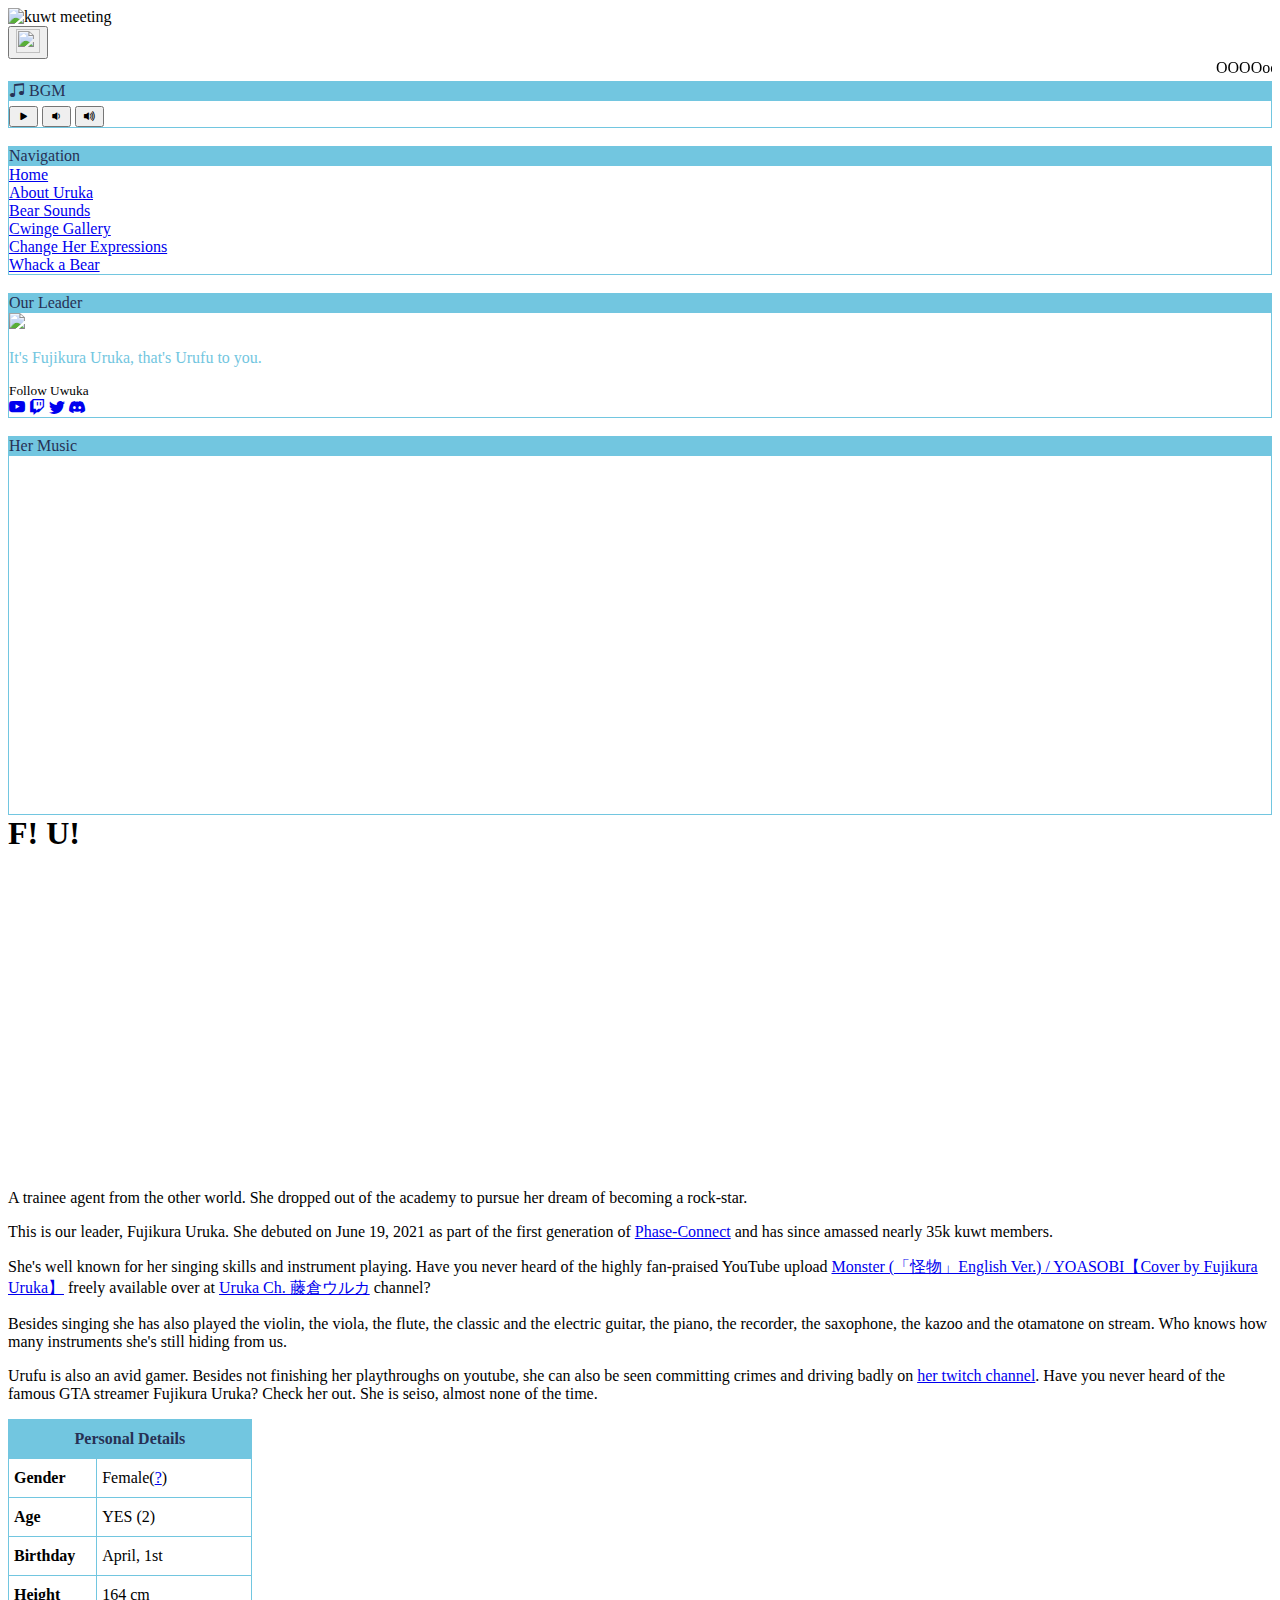
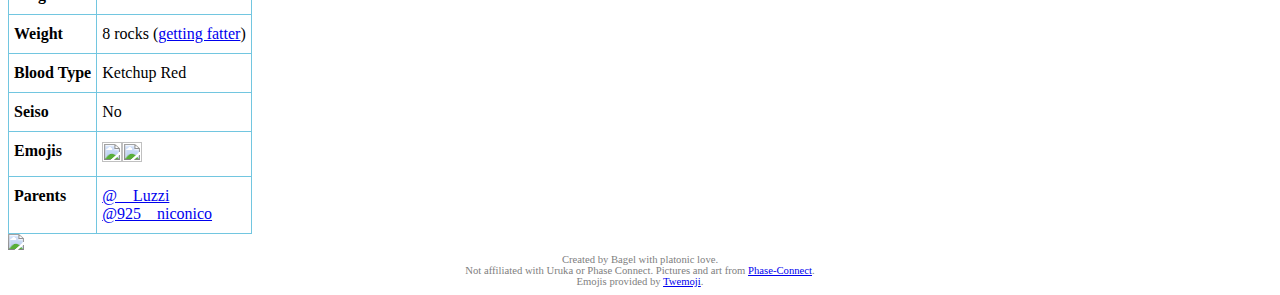
==== abouturuka.html @ 6b668313 "preload bgm" ====
<!DOCTYPE html>
<html lang="en">
<head>
    <meta charset="UTF-8">
    <meta http-equiv="X-UA-Compatible" content="IE=edge">
    <meta name="viewport" content="width=device-width, initial-scale=1.0">
    <meta
      name="description"
      content="Page dedicated to the Uwukuwt and their leader: the awesome blue bear Fujikura Uruka."
    />
    <!-- <base href="https://justbagel.github.io/uwukuwt/"> -->
    <base href="https://uwukuwt.netlify.app/">
    <link rel="icon" href="public/favicon.ico" />
    <link rel="stylesheet" type="text/css" href="style.css">
    <link rel="stylesheet" href="https://cdn.jsdelivr.net/npm/bootstrap-icons@1.8.3/font/bootstrap-icons.css">
    <title>Uwukuwt</title>
    
</head>
<body>
    <div class="main">
        <div class="header">
            <img id="kuwtmeeting" src="public/kuwt.png" alt="kuwt meeting">
            <div class="uruga">
                <div>
                    <button class="urugaButton" type="button" onclick="playMedia('kultSounds')"><img src="images/Urukult.png" height="24" width="24"></button>
                    <audio id="kultSounds" src="audio/uruga.mp3" preload="auto"></audio>
                    
                </div>
                <marquee id="OOOO" class="blinking" scrolldelay="75">OOOOooOOOooooooOoOOoOOOOOOOoooo</marquee>
            </div>
        </div>
        <div class="container">
            <div class="navigation">
                <div style="border: #72c6e0 1px solid;">
                    <div style="border-bottom: #72c6e0 1px solid; color: #273154; background-color: #72c6e0;">
                        <i class="bi bi-music-note-beamed"></i> BGM
                    </div>
                    <div id="urukaBgmPlayer" style="margin-top: 5px;">
                        <audio id="urukaBgm" loop preload="auto">
                            <source src="public/UrukaBGM.mp3" type="audio/mp3" />
                            Your web browser does not support HTML5.
                        </audio> 
                        <button id="playBgmButton" class="playerButton" type="button" onclick="playPauseBgm()"><i class="bi bi-play-fill"></i></button>
                        <button class="playerButton" type="button" onclick="bgmVolumeDown()"><i class="bi bi-volume-down-fill"></i></button>
                        <button class="playerButton" type="button" onclick="bgmVolumeUp()"><i class="bi bi-volume-up-fill"></i></button>
                    </div>
                </div>
                <br>
                <div style="border: #72c6e0 1px solid;">
                    <div style="border-bottom: #72c6e0 1px solid; color: #273154; background-color: #72c6e0;">
                        Navigation
                    </div>
                    <a href="index.html">Home</a><br>
                    <a href="abouturuka.html">About Uruka</a><br>
                    <a href="instants.html">Bear Sounds</a><br>
                    <a href="cwingegallery.html">Cwinge Gallery</a><br>
                    <a href="expressions.html">Change Her Expressions</a><br>
                    <a href="whackabear.html">Whack a Bear</a><br>
                </div>
                <br>
                <div style="border: #72c6e0 1px solid;">
                    <div style="border-bottom: #72c6e0 1px solid; color: #273154; background-color: #72c6e0;">
                        Our Leader
                    </div>
                    <img src="images/youtube1.jpg" width="100%">
                    <p style="color: #72c6e0;">
                        It's Fujikura Uruka,
                        that's Urufu to you.
                    </p>
                    <div>
                        <p class="blinking" style="font-size: 10pt; margin-bottom: 0px;">Follow Uwuka</p>
                        <a id="linkYoutube" href="https://www.youtube.com/channel/UCjXJYPsKxoJyc-1RPB6dSyw" target="_blank"><i class="bi bi-youtube"></i></a>
                        <a id="linkTwitch" href="https://www.twitch.tv/fujikurauruka" target="_blank"><i class="bi bi-twitch"></i></a>
                        <a id="linkTwitter" href="https://twitter.com/fujikurauruka" target="_blank"><i class="bi bi-twitter"></i></a>
                        <a id="linkDiscord" href="https://discord.gg/phaseconnect" target="_blank"><i class="bi bi-discord"></i></a>
                    </div>
                </div>
                <br>
                <div style="border: #72c6e0 1px solid;">
                    <div style="border-bottom: #72c6e0 1px solid; color: #273154; background-color: #72c6e0;">
                        Her Music
                    </div>
                    <iframe width="100%" height="auto" src="https://www.youtube-nocookie.com/embed/3Iy-okkLYfM" title="YouTube video player"
                        frameborder="0" allow="accelerometer; autoplay; clipboard-write; encrypted-media; gyroscope; picture-in-picture"
                        allowfullscreen></iframe>
                    <iframe style="border-radius:0px"
                        src="https://open.spotify.com/embed/artist/3kqKjRxIZo2cs5PoYi4ys3?utm_source=generator" width="99%" height="200"
                        frameBorder="0" allowfullscreen=""
                        allow="autoplay; clipboard-write; encrypted-media; fullscreen; picture-in-picture"></iframe>
                </div>
            </div>
            <div class="content">
                <h1 class="blinking" style="margin: 0px;">F! U!</h1>
                <br>
                <iframe width="560" height="315" src="https://www.youtube-nocookie.com/embed/mOEyOE2R6-I" title="YouTube video player"
                    frameborder="0" allow="accelerometer; autoplay; clipboard-write; encrypted-media; gyroscope; picture-in-picture"
                    allowfullscreen></iframe>
                <br>
                A trainee agent from the other world. She dropped out of the academy to pursue her dream of becoming a rock-star.
                <br>
                <div class="container" style="justify-content: end;">
                    <div style="flex-grow: 1;">
                        <p>This is our leader, Fujikura Uruka. She debuted on June 19, 2021 as part of the first generation of <a href="https://phase-connect.com/" target="_blank">Phase-Connect</a> and has since amassed nearly 35k kuwt members.</p>
                        <p>She's well known for her singing skills and instrument playing. Have you never heard of the highly fan-praised YouTube upload <a href="https://www.youtube.com/watch?v=Xnvt1IRaO1c" target="_blank">Monster (「怪物」English Ver.) / YOASOBI【Cover by Fujikura Uruka】</a> freely available over at <a href="https://www.youtube.com/c/FujikuraUruka" target="_blank">Uruka Ch. 藤倉ウルカ</a> channel?</p>
                        <p>Besides singing she has also played the violin, the viola, the flute, the classic and the electric guitar, the piano, the recorder, the saxophone, the kazoo and the otamatone on stream. Who knows how many instruments she's still hiding from us.</p>
                        <p>Urufu is also an avid gamer. Besides not finishing her playthroughs on youtube, she can also be seen committing crimes and driving badly on <a href="https://www.twitch.tv/fujikurauruka" target="_blank">her twitch channel</a>. Have you never heard of the famous GTA streamer Fujikura Uruka? Check her out. She is seiso, almost none of the time.</p>
                    </div>
                    <div style="min-width: 280px;">
                        <style type="text/css">
                            .tg  {border-collapse:collapse;border-spacing:0;}
                            .tg td{border-color:#72c6e0;border-style:solid;border-width:1px;overflow:hidden;padding:10px 5px;word-break:normal;}
                            .tg th{background-color:#72c6e0;border-color:#72c6e0;border-style:solid;border-width:1px;font-weight:normal;color:#273154;overflow:hidden;padding:10px 5px;word-break:normal;}
                            .tg .tg-1wig{font-weight:bold;text-align:left;vertical-align:top}
                            .tg .tg-amwm{font-weight:bold;text-align:center;vertical-align:top}
                            .tg .tg-0lax{text-align:left;vertical-align:top}
                        </style>
                        <table class="tg">
                            <thead>
                                <tr>
                                    <th class="tg-amwm" colspan="2">Personal Details</th>
                                </tr>
                            </thead>
                            <tbody>
                                <tr>
                                    <td class="tg-1wig">Gender</td>
                                    <td class="tg-0lax">Female(<a href="https://www.youtube.com/watch?v=OcrCiPCAoPI" target="_blank">?</a>)</td>
                                </tr>
                                <tr>
                                    <td class="tg-1wig">Age</td>
                                    <td class="tg-0lax">YES (2)</td>
                                </tr>
                                <tr>
                                    <td class="tg-1wig">Birthday</td>
                                    <td class="tg-0lax">April, 1st</td>
                                </tr>
                                <tr>
                                    <td class="tg-1wig">Height</td>
                                    <td class="tg-0lax">164 cm</td>
                                </tr>
                                <tr>
                                    <td class="tg-1wig">Weight</td>
                                    <td class="tg-0lax">8 rocks (<a href="https://twitter.com/fujikurauruka/status/1522623427407872000" target="_blank">getting fatter</a>)</td>
                                </tr>
                                <tr>
                                    <td class="tg-1wig">Blood Type</td>
                                    <td class="tg-0lax">Ketchup Red</td>
                                </tr>
                                <tr>
                                    <td class="tg-1wig">Seiso</td>
                                    <td class="tg-0lax">No</td>
                                </tr>
                                <tr>
                                    <td class="tg-1wig">Emojis</td>
                                    <td class="tg-0lax"><img src="public/1f5d1.png" height="20px" width="20px"><img src="public/1f43b.png" height="20px" width="20px"></td>
                                </tr>
                                <tr>
                                    <td class="tg-1wig">Parents</td>
                                    <td class="tg-0lax"><a href="https://twitter.com/__Luzzi" target="_blank">@__Luzzi</a><br><a href="https://twitter.com/925__niconico" target="_blank">@925__niconico</a></td>
                                </tr>
                            </tbody>
                        </table>
                    </div>
                </div>
                <div>
                    <img src="images/Uruka-Ref-4k.jpg" width="100%" height="auto">
                </div>
            </div>
            

        </div>
        <div>
            <footer style="font-size: 8pt; text-align: center; color: gray;">
                Created by Bagel with platonic love. 
                <br>
                Not affiliated with Uruka or Phase Connect. Pictures and art from <a href="https://phase-connect.com/" target="_blank">Phase-Connect</a>.
                <br>
                Emojis provided by <a href="https://twemoji.twitter.com/" target="_blank">Twemoji</a>.
            </footer>
        </div>
    </div>
    <script src="scripts.js"></script>
</body>
</html>
---- style.css ----
body {
    margin: 0;
    font-family: "Comic Sans MS", "Comic Sans", cursive;
    -webkit-font-smoothing: antialiased;
    -moz-osx-font-smoothing: grayscale;
    background-color: #37313d;
    background-image: url("public/UrukaCursed.png");
    color: #fef6f3;
    width: 100%;
}

a, a :active {
    color: #f6ad4e;
}

/* a :visited {
    color: #72c6e0;
} */

.main {
    width: 80%;
    /* min-width: 80vw; */
    min-width: 900px;
    min-height: 90vh;
    border: #72c6e0 1px solid;
    margin: auto;
    background-color: #273154;
    margin-top: 5vh;
    padding: 0;

}

.header {
    text-align: center;
    color: #72c6e0;
}

.container {

    margin: 20px;
    display: flex;
    gap: 20px;
    

}

.navigation {
    width: 200px;
    min-width: 200px;
    text-align: center;
    display: block;
}

.content {
    text-align: center;
    margin: 0px auto;
}

.blinking {
    animation:blinkingText 2s linear infinite;
}
@keyframes blinkingText{
    0%{     color: #f6ad4e;    }
    50%{    color: #72c6e0;  }
    100%{   color: #f6ad4e;    }
}

.instants {
    display: flex;
    flex-wrap: wrap;
    gap: 30px;
    justify-content: center;
}

.uruga {
    margin-top: -5px !important;
    margin-left: auto;
    margin-right: auto;
    padding: 0px !important;
    background-color: #37313d;
    min-height: 5vh;
    min-width: 900px;
    max-width: 1700px;
    display: flex;
    align-self: center;
    align-items: center;
    border-bottom: #72c6e0 1px solid;
}

.urugaButton {
    margin-left: 3px;
    margin-right: 3px;
    padding-top: 5px;
    background-color: transparent;
    border: none;
    cursor: pointer;
}

.instantsBox {
    /* max-width: 200px; */
    width: 150px;
}

.instantsButton {
    margin-left: 3px;
    margin-right: 3px;
    padding-top: 5px;
    border: black 3px solid;
    border-radius: 30%;
    cursor: pointer;
    
}

#kuwtmeeting {
    max-width: 100%;
    height: auto;
    margin: 0px !important;
    padding: 0px !important;
}

#OOOO {
    font-size: 4vh;
}

#urukaBgmPlayer {
    width: 200px;
    height: 30px;
    /* background-color: #fef6f3; */
    /* border: #72c6e0 1px solid; */
    /* border-radius: 50%; */
    /* color: #37313d; */
    /* font-size: 14pt; */
}

.playerButton {
    margin-left: 2px;
    margin-right: 2px;
    background-color: transparent;
    border: none;
    cursor: pointer;
    font-size: 14pt;
    color: #fef6f3;
}

.playerButton :hover {
    color: #f6ad4e;
}

#linkYoutube :hover {
    color: #ff0000;
}

#linkTwitch :hover {
    color: #9146ff;
}

#linkTwitter :hover {
    color: #1d9bef;
}

#linkDiscord :hover {
    color: #5764f1;
}
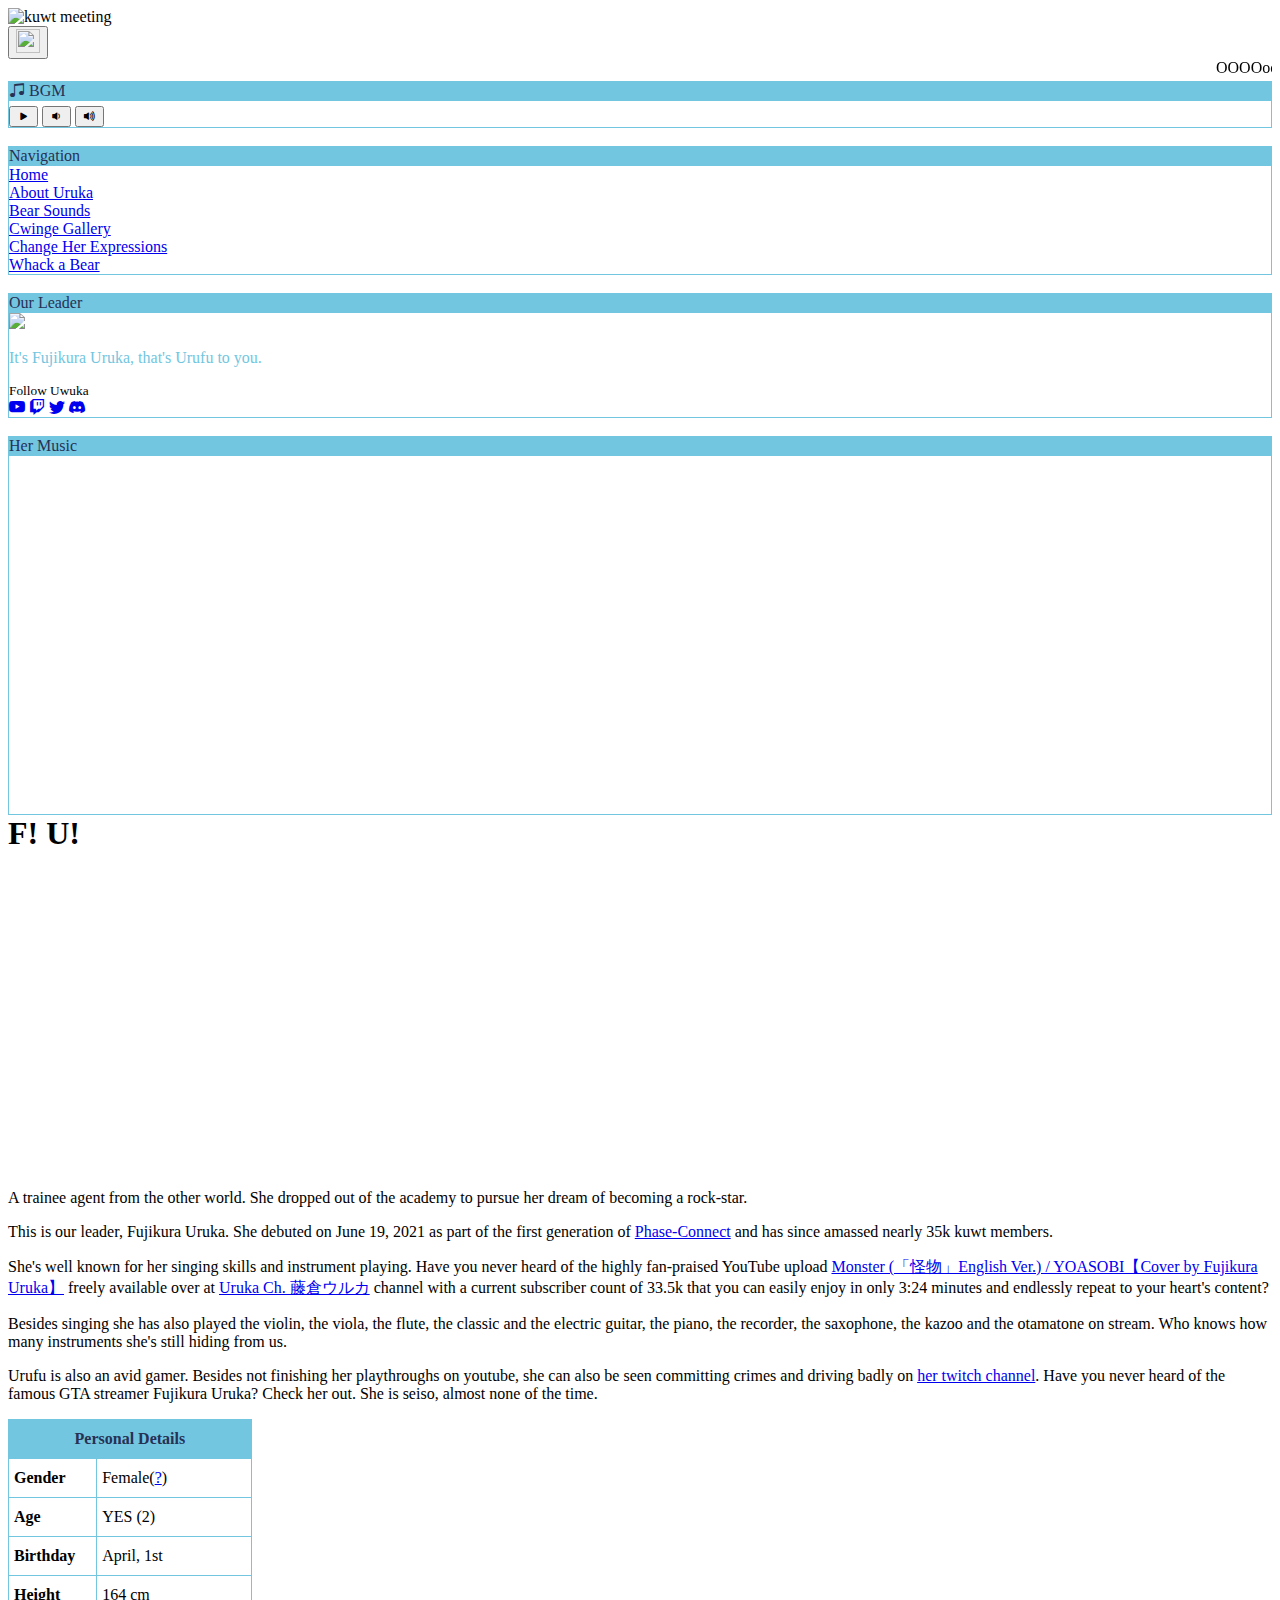
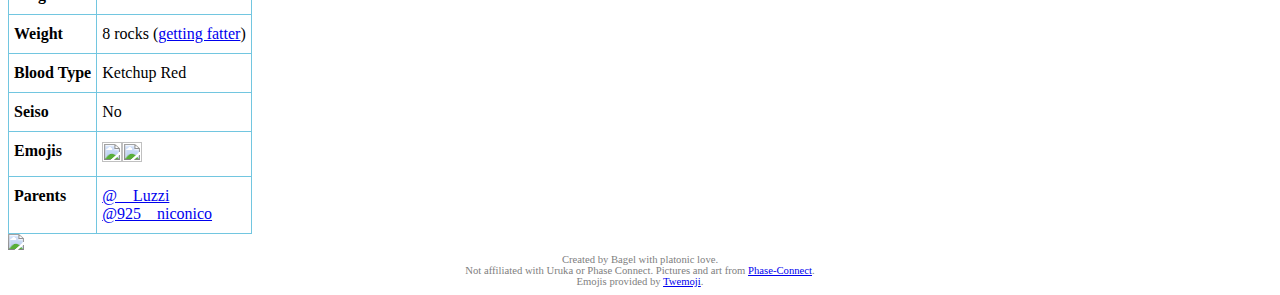
==== commit 447bc1fd: "have you heard" ====
--- a/abouturuka.html
+++ b/abouturuka.html
@@ -101,7 +101,7 @@
                 <div class="container" style="justify-content: end;">
                     <div style="flex-grow: 1;">
                         <p>This is our leader, Fujikura Uruka. She debuted on June 19, 2021 as part of the first generation of <a href="https://phase-connect.com/" target="_blank">Phase-Connect</a> and has since amassed nearly 35k kuwt members.</p>
-                        <p>She's well known for her singing skills and instrument playing. Have you never heard of the highly fan-praised YouTube upload <a href="https://www.youtube.com/watch?v=Xnvt1IRaO1c" target="_blank">Monster (「怪物」English Ver.) / YOASOBI【Cover by Fujikura Uruka】</a> freely available over at <a href="https://www.youtube.com/c/FujikuraUruka" target="_blank">Uruka Ch. 藤倉ウルカ</a> channel?</p>
+                        <p>She's well known for her singing skills and instrument playing. Have you never heard of the highly fan-praised YouTube upload <a href="https://www.youtube.com/watch?v=Xnvt1IRaO1c" target="_blank">Monster (「怪物」English Ver.) / YOASOBI【Cover by Fujikura Uruka】</a> freely available over at <a href="https://www.youtube.com/c/FujikuraUruka" target="_blank">Uruka Ch. 藤倉ウルカ</a> channel with a current subscriber count of 33.5k that you can easily enjoy in only 3:24 minutes and endlessly repeat to your heart's content?</p>
                         <p>Besides singing she has also played the violin, the viola, the flute, the classic and the electric guitar, the piano, the recorder, the saxophone, the kazoo and the otamatone on stream. Who knows how many instruments she's still hiding from us.</p>
                         <p>Urufu is also an avid gamer. Besides not finishing her playthroughs on youtube, she can also be seen committing crimes and driving badly on <a href="https://www.twitch.tv/fujikurauruka" target="_blank">her twitch channel</a>. Have you never heard of the famous GTA streamer Fujikura Uruka? Check her out. She is seiso, almost none of the time.</p>
                     </div>
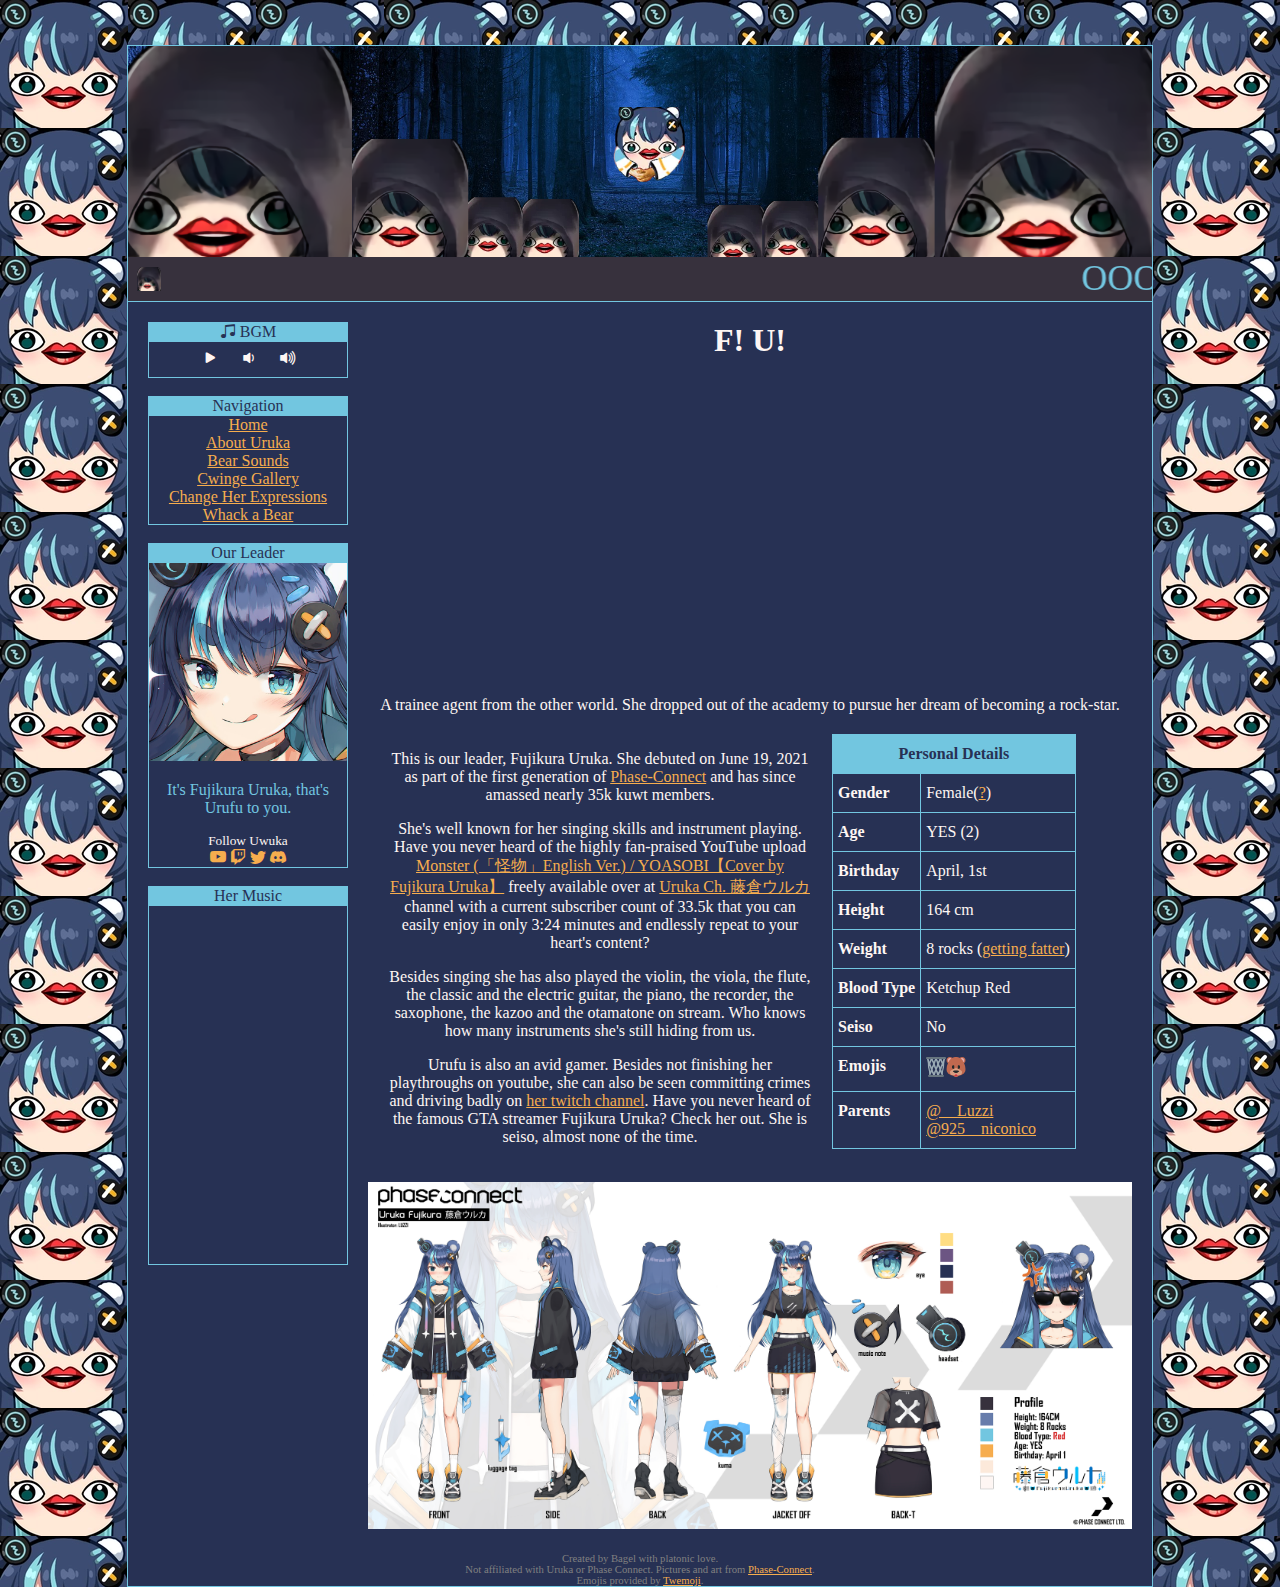
==== commit 8d8807ad: "have you heard" ====
--- a/abouturuka.html
+++ b/abouturuka.html
@@ -8,8 +8,8 @@
       name="description"
       content="Page dedicated to the Uwukuwt and their leader: the awesome blue bear Fujikura Uruka."
     />
-    <!-- <base href="https://justbagel.github.io/uwukuwt/"> -->
-    <base href="https://uwukuwt.netlify.app/">
+    <base href="https://justbagel.github.io/uwukuwt/">
+    <!-- <base href="https://uwukuwt.netlify.app/"> -->
     <link rel="icon" href="public/favicon.ico" />
     <link rel="stylesheet" type="text/css" href="style.css">
     <link rel="stylesheet" href="https://cdn.jsdelivr.net/npm/bootstrap-icons@1.8.3/font/bootstrap-icons.css">
@@ -36,7 +36,7 @@
                         <i class="bi bi-music-note-beamed"></i> BGM
                     </div>
                     <div id="urukaBgmPlayer" style="margin-top: 5px;">
-                        <audio id="urukaBgm" loop preload="auto">
+                        <audio id="urukaBgm" loop>
                             <source src="public/UrukaBGM.mp3" type="audio/mp3" />
                             Your web browser does not support HTML5.
                         </audio> 
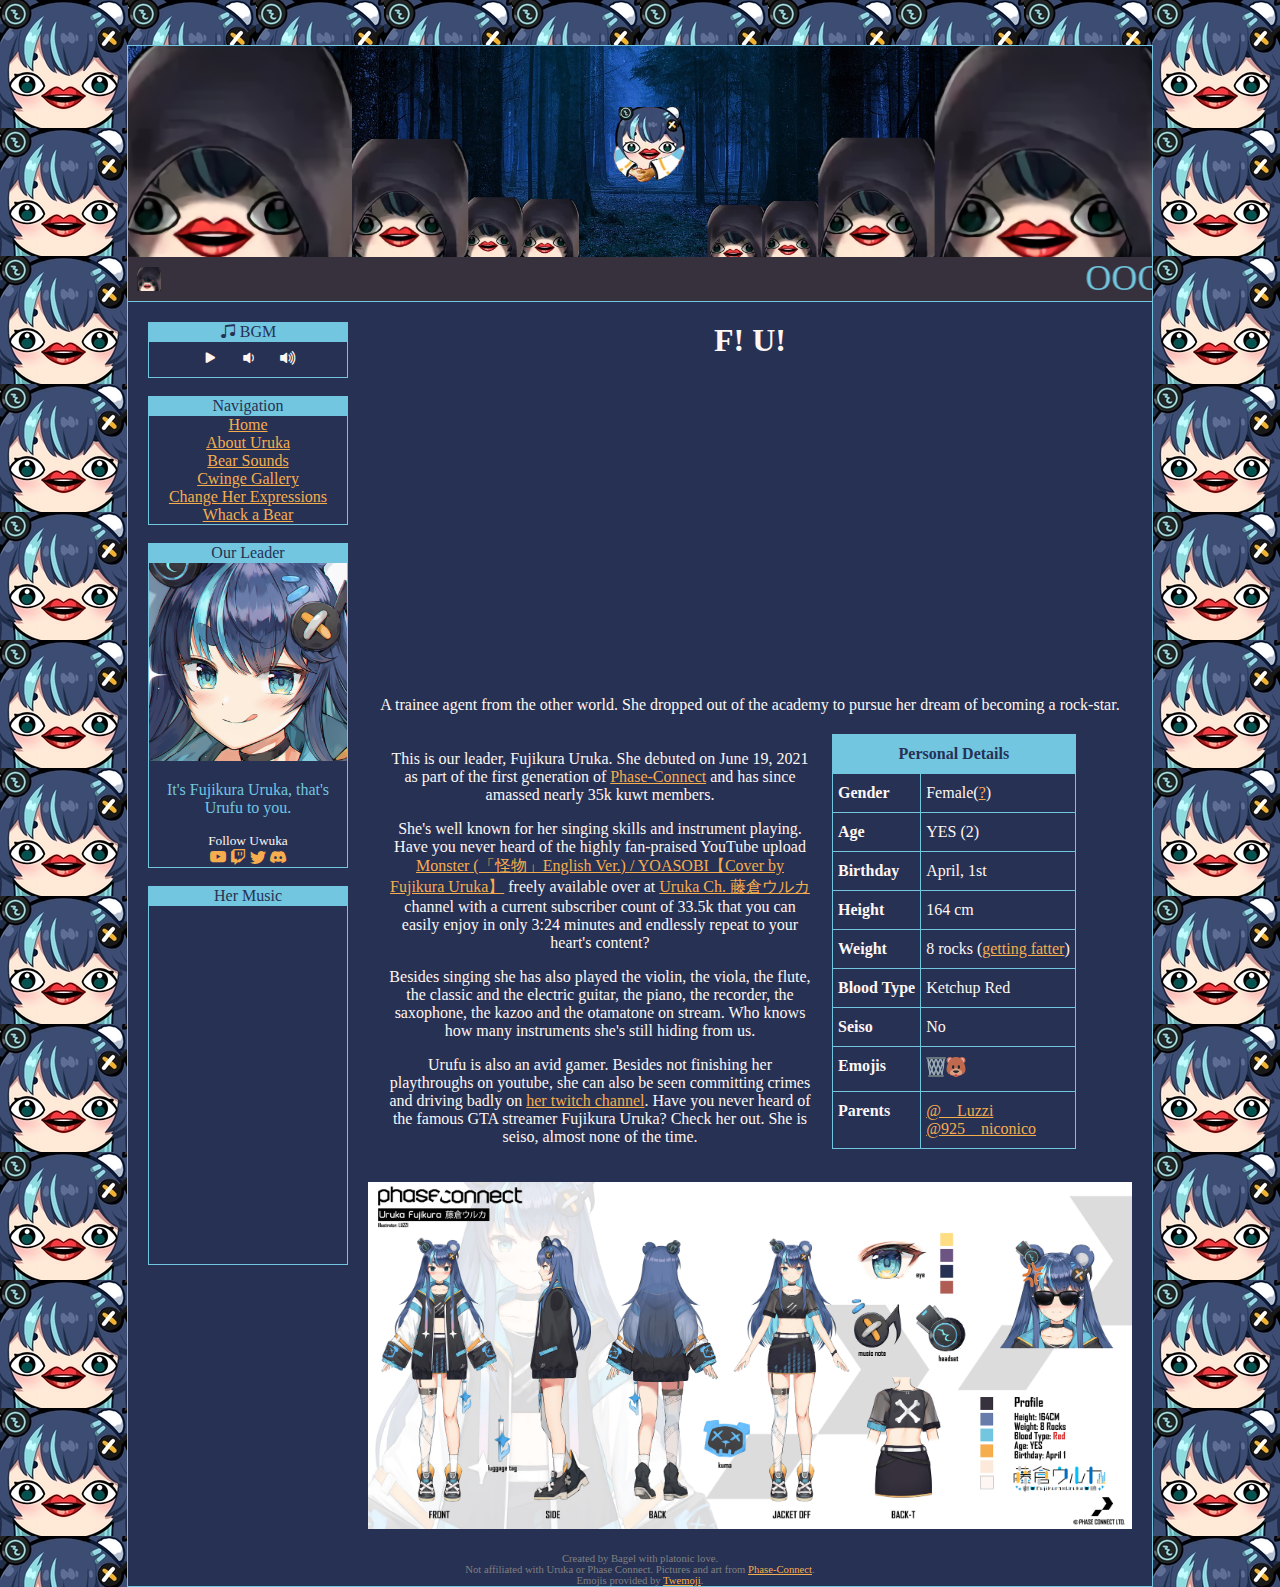
==== commit 27110230: "preload bgm" ====
--- a/abouturuka.html
+++ b/abouturuka.html
@@ -36,7 +36,7 @@
                         <i class="bi bi-music-note-beamed"></i> BGM
                     </div>
                     <div id="urukaBgmPlayer" style="margin-top: 5px;">
-                        <audio id="urukaBgm" loop>
+                        <audio id="urukaBgm" loop preload="auto">
                             <source src="public/UrukaBGM.mp3" type="audio/mp3" />
                             Your web browser does not support HTML5.
                         </audio> 
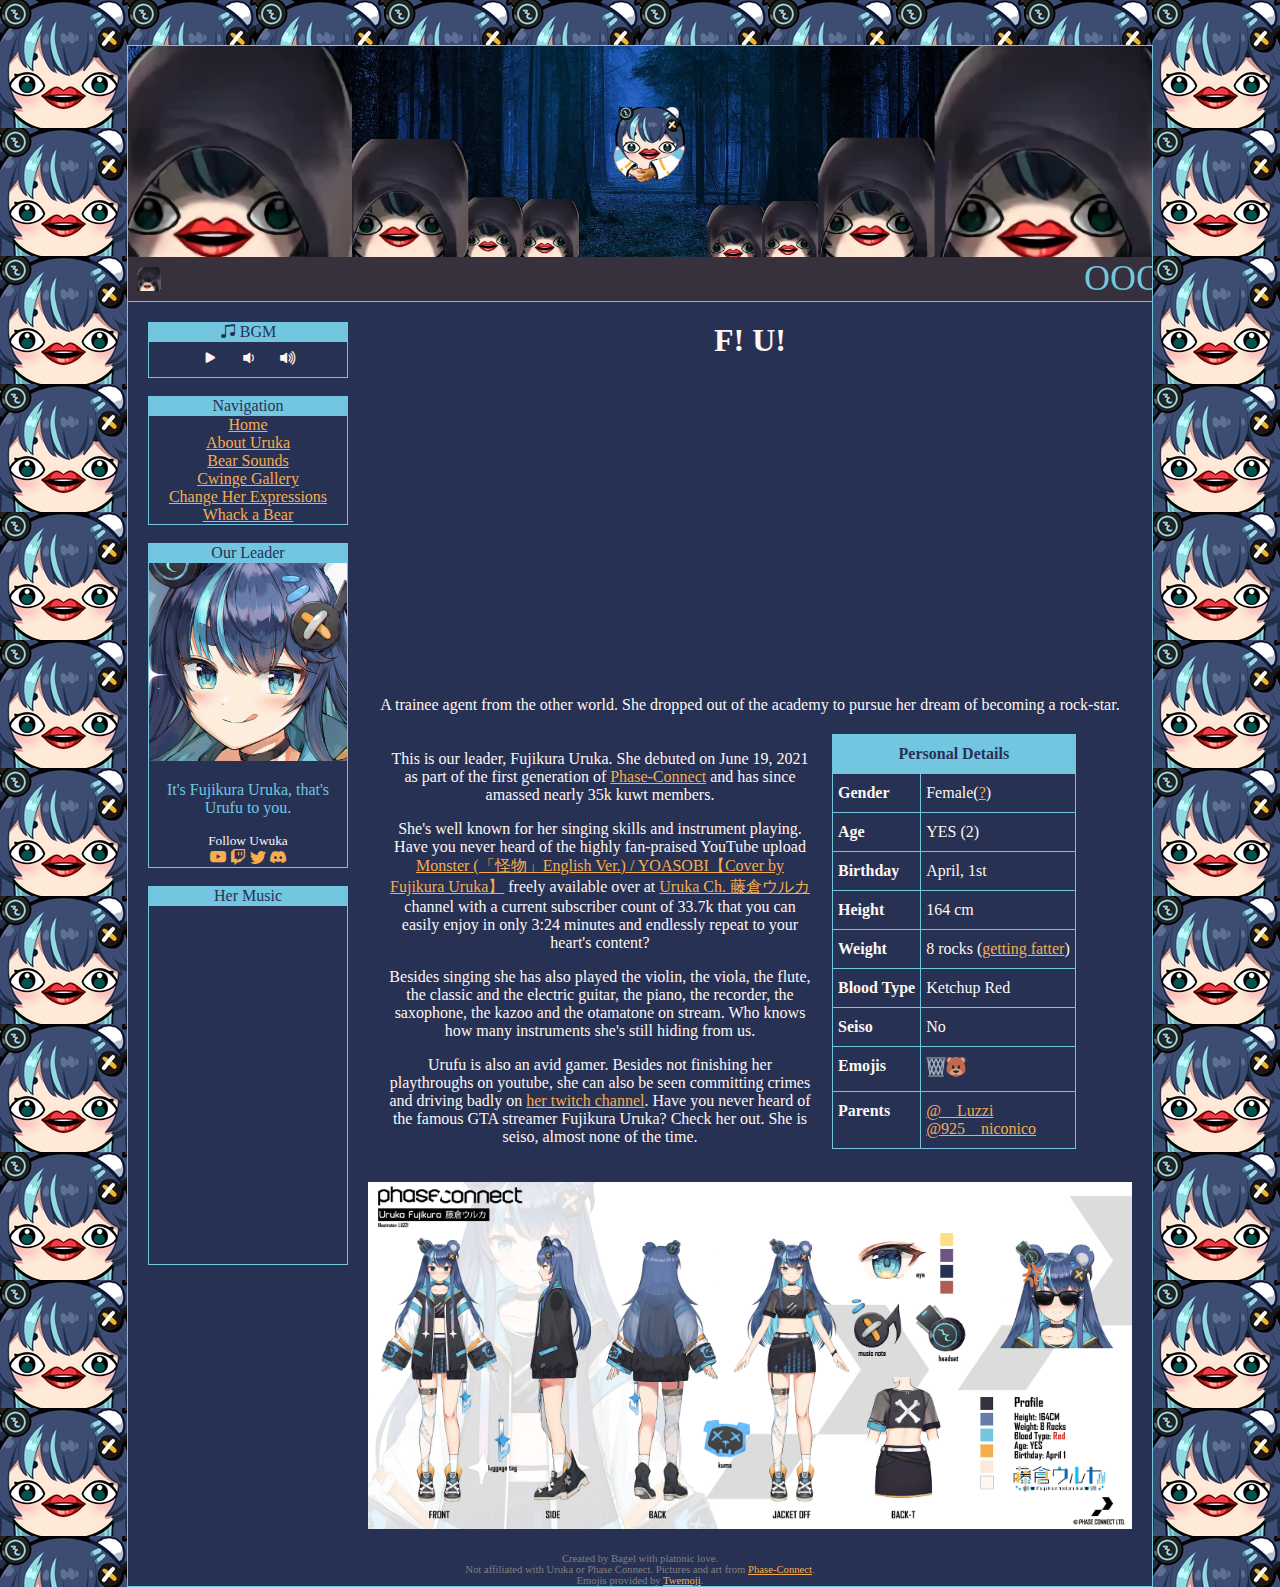
==== commit 1ebaef2c: "fixing some misspellings" ====
--- a/abouturuka.html
+++ b/abouturuka.html
@@ -101,7 +101,7 @@
                 <div class="container" style="justify-content: end;">
                     <div style="flex-grow: 1;">
                         <p>This is our leader, Fujikura Uruka. She debuted on June 19, 2021 as part of the first generation of <a href="https://phase-connect.com/" target="_blank">Phase-Connect</a> and has since amassed nearly 35k kuwt members.</p>
-                        <p>She's well known for her singing skills and instrument playing. Have you never heard of the highly fan-praised YouTube upload <a href="https://www.youtube.com/watch?v=Xnvt1IRaO1c" target="_blank">Monster (「怪物」English Ver.) / YOASOBI【Cover by Fujikura Uruka】</a> freely available over at <a href="https://www.youtube.com/c/FujikuraUruka" target="_blank">Uruka Ch. 藤倉ウルカ</a> channel with a current subscriber count of 33.5k that you can easily enjoy in only 3:24 minutes and endlessly repeat to your heart's content?</p>
+                        <p>She's well known for her singing skills and instrument playing. Have you never heard of the highly fan-praised YouTube upload <a href="https://www.youtube.com/watch?v=Xnvt1IRaO1c" target="_blank">Monster (「怪物」English Ver.) / YOASOBI【Cover by Fujikura Uruka】</a> freely available over at <a href="https://www.youtube.com/c/FujikuraUruka" target="_blank">Uruka Ch. 藤倉ウルカ</a> channel with a current subscriber count of 33.7k that you can easily enjoy in only 3:24 minutes and endlessly repeat to your heart's content?</p>
                         <p>Besides singing she has also played the violin, the viola, the flute, the classic and the electric guitar, the piano, the recorder, the saxophone, the kazoo and the otamatone on stream. Who knows how many instruments she's still hiding from us.</p>
                         <p>Urufu is also an avid gamer. Besides not finishing her playthroughs on youtube, she can also be seen committing crimes and driving badly on <a href="https://www.twitch.tv/fujikurauruka" target="_blank">her twitch channel</a>. Have you never heard of the famous GTA streamer Fujikura Uruka? Check her out. She is seiso, almost none of the time.</p>
                     </div>
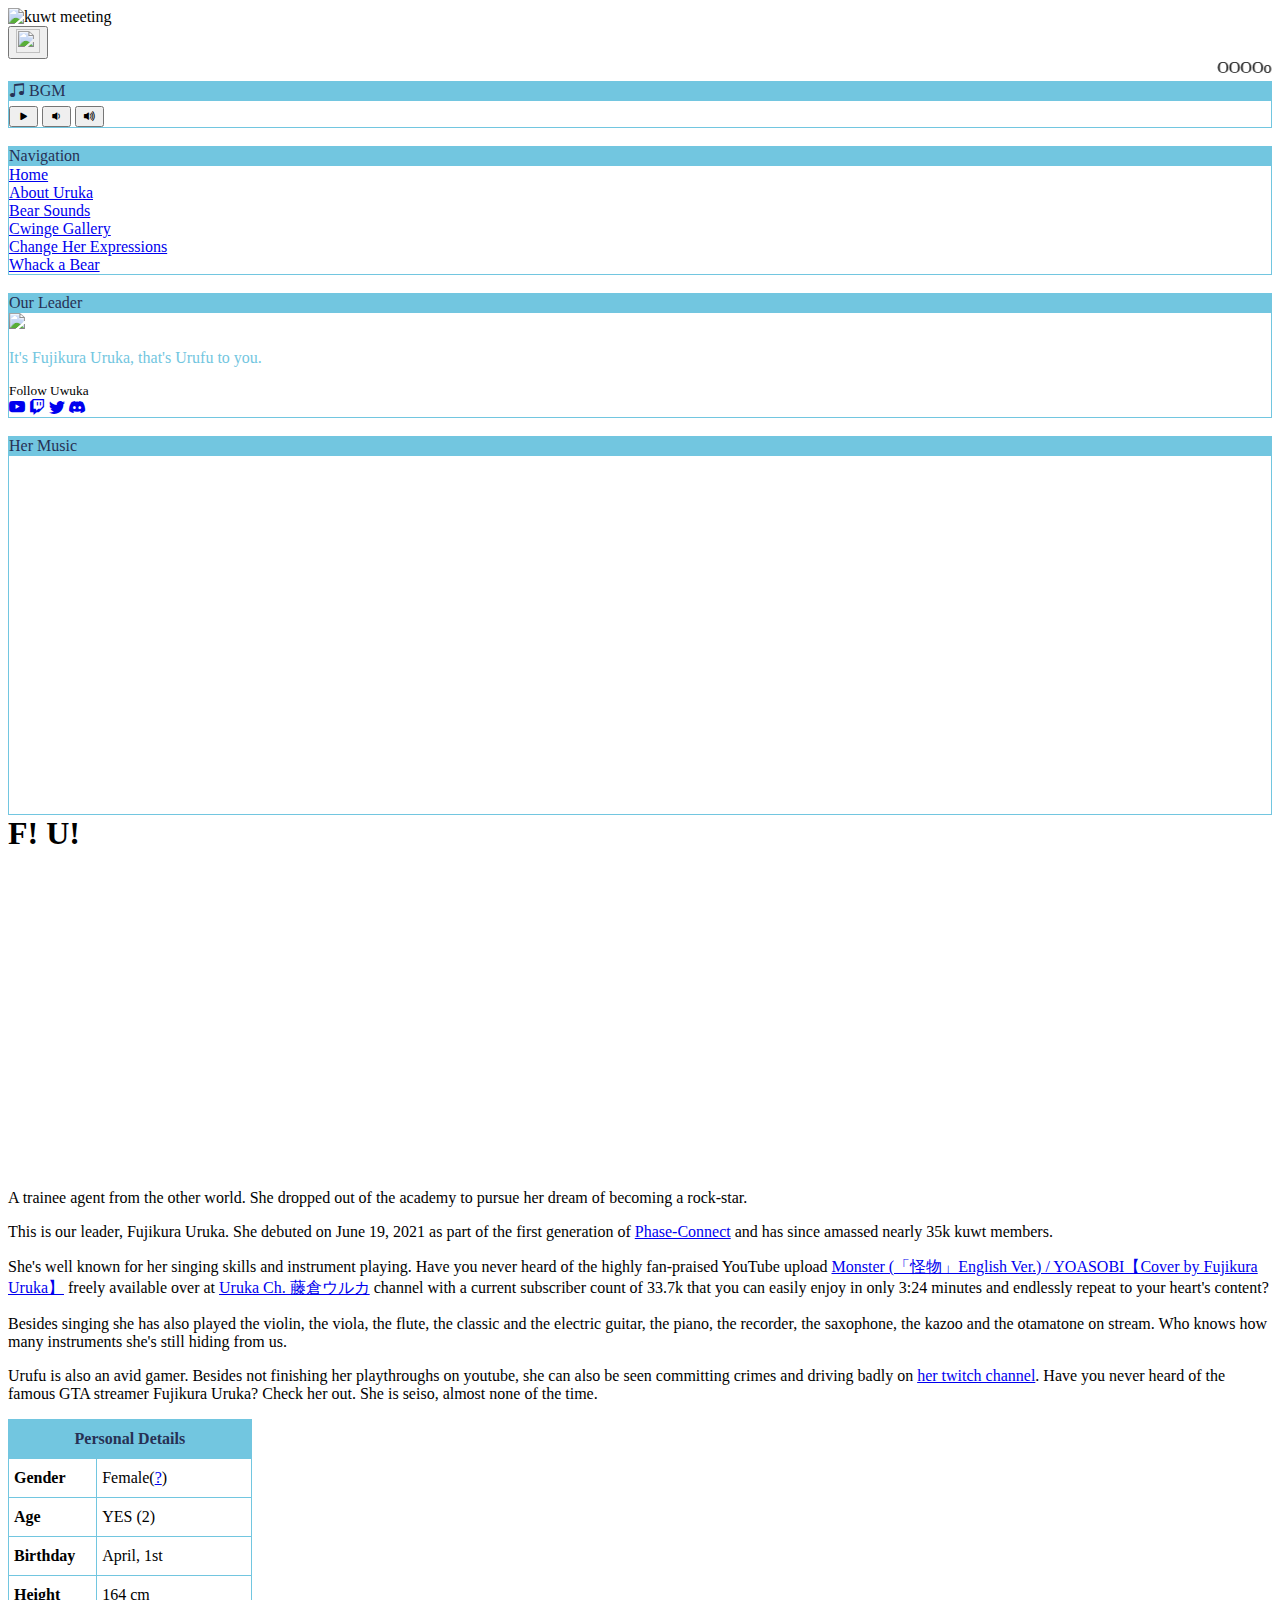
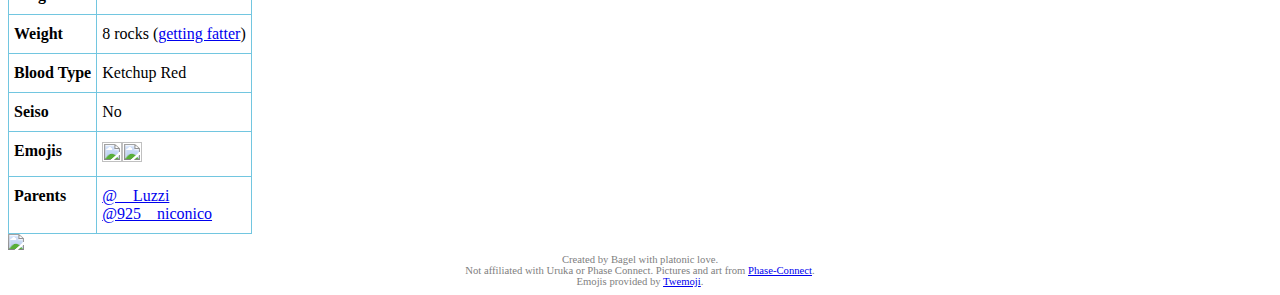
==== commit f3f4a480: "fix some misspellings" ====
--- a/abouturuka.html
+++ b/abouturuka.html
@@ -8,8 +8,8 @@
       name="description"
       content="Page dedicated to the Uwukuwt and their leader: the awesome blue bear Fujikura Uruka."
     />
-    <base href="https://justbagel.github.io/uwukuwt/">
-    <!-- <base href="https://uwukuwt.netlify.app/"> -->
+    <!-- <base href="https://justbagel.github.io/uwukuwt/"> -->
+    <base href="https://uwukuwt.netlify.app/">
     <link rel="icon" href="public/favicon.ico" />
     <link rel="stylesheet" type="text/css" href="style.css">
     <link rel="stylesheet" href="https://cdn.jsdelivr.net/npm/bootstrap-icons@1.8.3/font/bootstrap-icons.css">
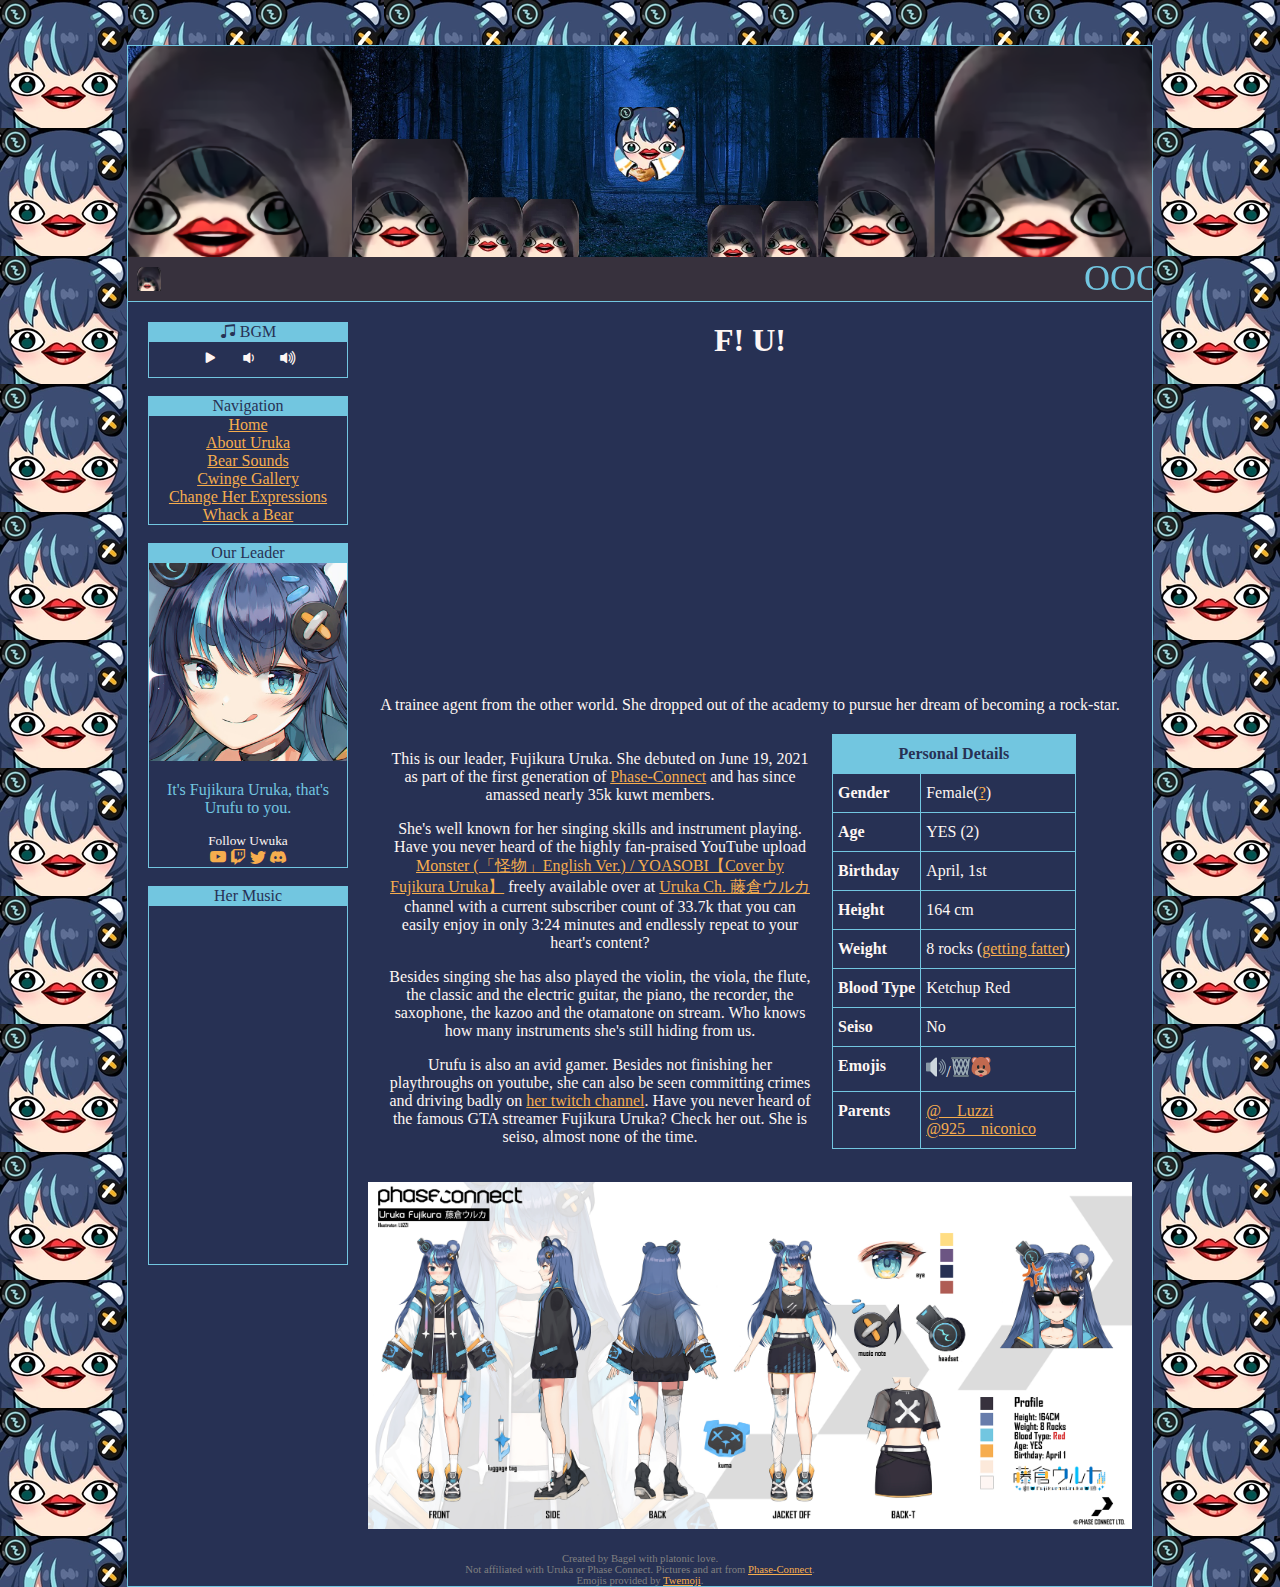
==== commit eeecaccd: "I can't believe I made this mistake" ====
--- a/abouturuka.html
+++ b/abouturuka.html
@@ -8,8 +8,8 @@
       name="description"
       content="Page dedicated to the Uwukuwt and their leader: the awesome blue bear Fujikura Uruka."
     />
-    <!-- <base href="https://justbagel.github.io/uwukuwt/"> -->
-    <base href="https://uwukuwt.netlify.app/">
+    <base href="https://justbagel.github.io/uwukuwt/">
+    <!-- <base href="https://uwukuwt.netlify.app/"> -->
     <link rel="icon" href="public/favicon.ico" />
     <link rel="stylesheet" type="text/css" href="style.css">
     <link rel="stylesheet" href="https://cdn.jsdelivr.net/npm/bootstrap-icons@1.8.3/font/bootstrap-icons.css">
@@ -151,7 +151,7 @@
                                 </tr>
                                 <tr>
                                     <td class="tg-1wig">Emojis</td>
-                                    <td class="tg-0lax"><img src="public/1f5d1.png" height="20px" width="20px"><img src="public/1f43b.png" height="20px" width="20px"></td>
+                                    <td class="tg-0lax"><img src="public/1f50a.png" height="20px" width="20px">/<img src="public/1f5d1.png" height="20px" width="20px"><img src="public/1f43b.png" height="20px" width="20px"></td>
                                 </tr>
                                 <tr>
                                     <td class="tg-1wig">Parents</td>
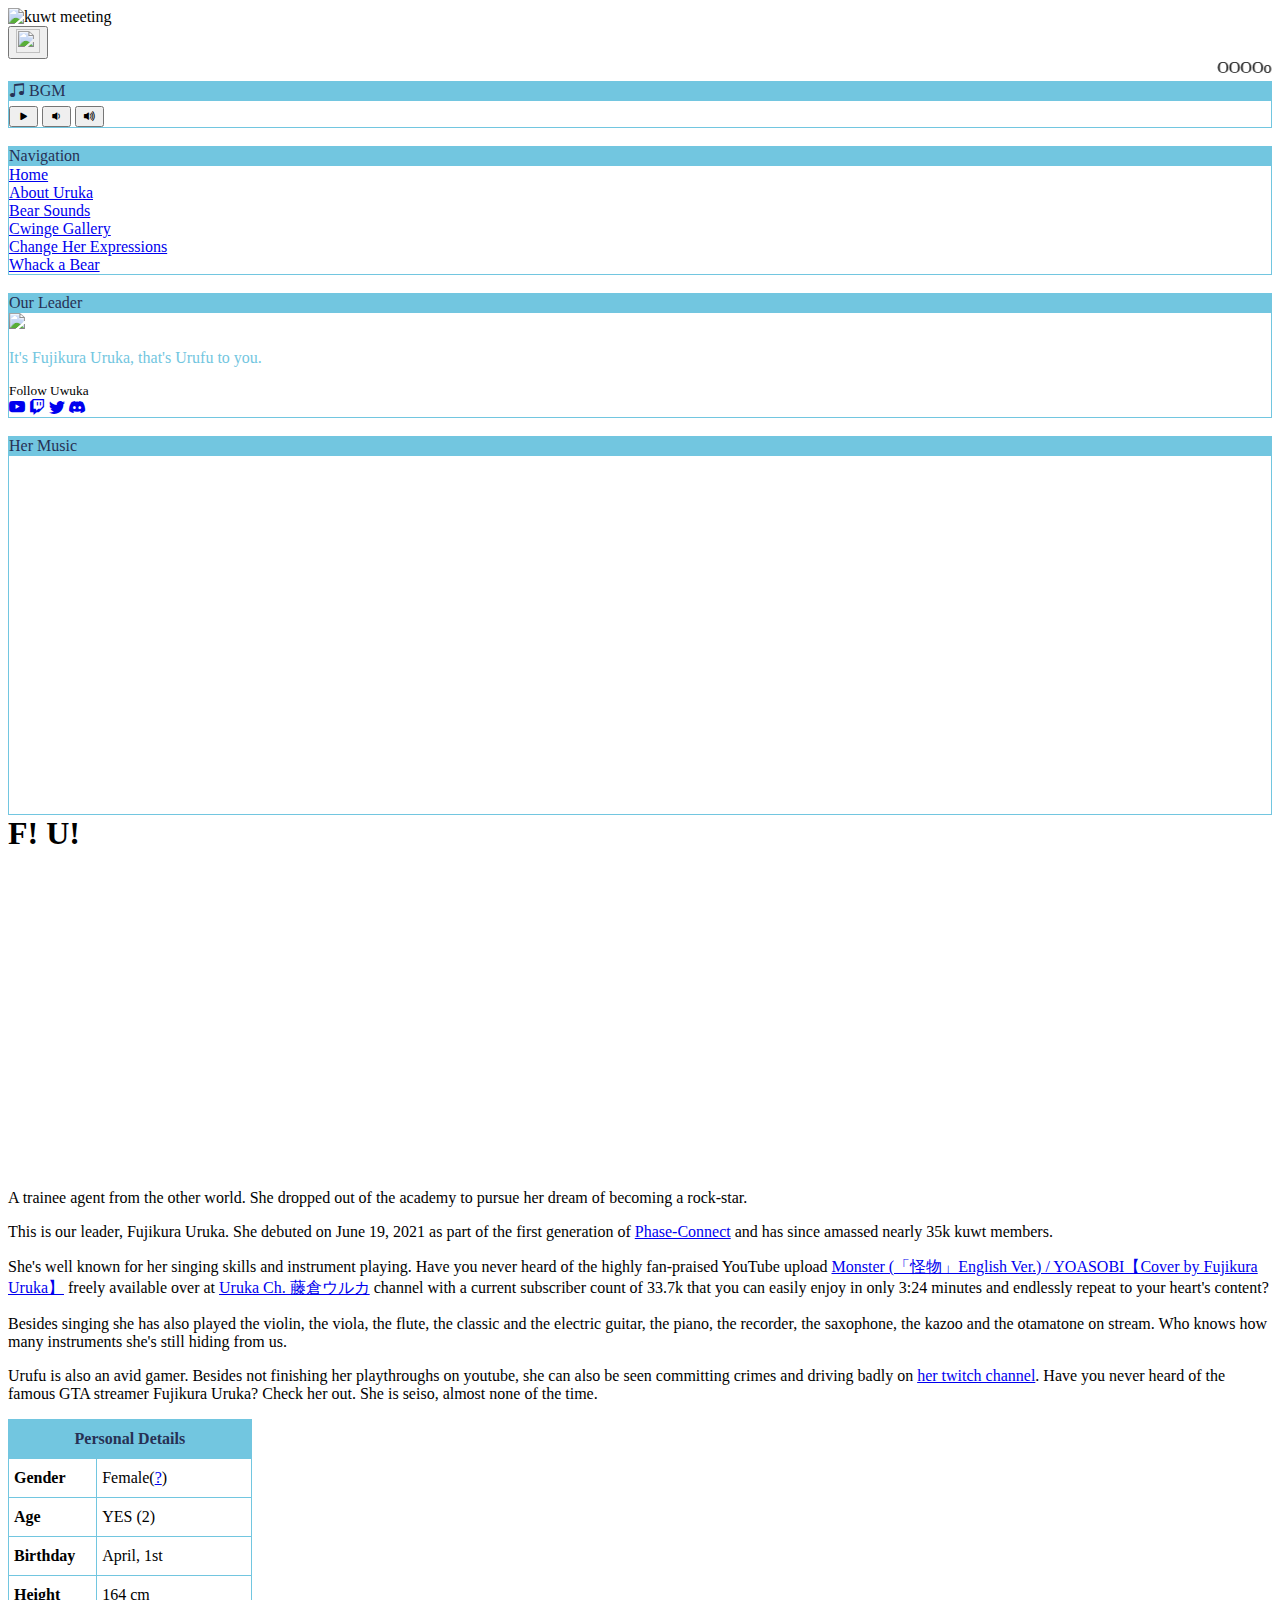
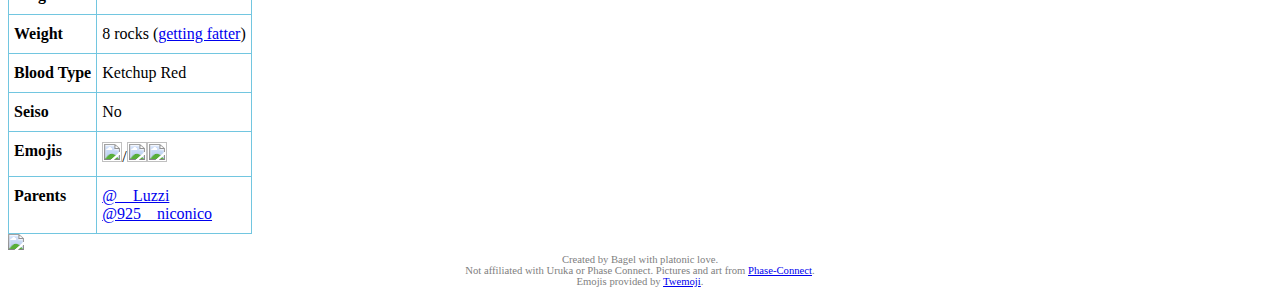
==== commit 09dc6098: "I can't f'ing believe I made this mistake f" ====
--- a/abouturuka.html
+++ b/abouturuka.html
@@ -8,8 +8,8 @@
       name="description"
       content="Page dedicated to the Uwukuwt and their leader: the awesome blue bear Fujikura Uruka."
     />
-    <base href="https://justbagel.github.io/uwukuwt/">
-    <!-- <base href="https://uwukuwt.netlify.app/"> -->
+    <!-- <base href="https://justbagel.github.io/uwukuwt/"> -->
+    <base href="https://uwukuwt.netlify.app/">
     <link rel="icon" href="public/favicon.ico" />
     <link rel="stylesheet" type="text/css" href="style.css">
     <link rel="stylesheet" href="https://cdn.jsdelivr.net/npm/bootstrap-icons@1.8.3/font/bootstrap-icons.css">
